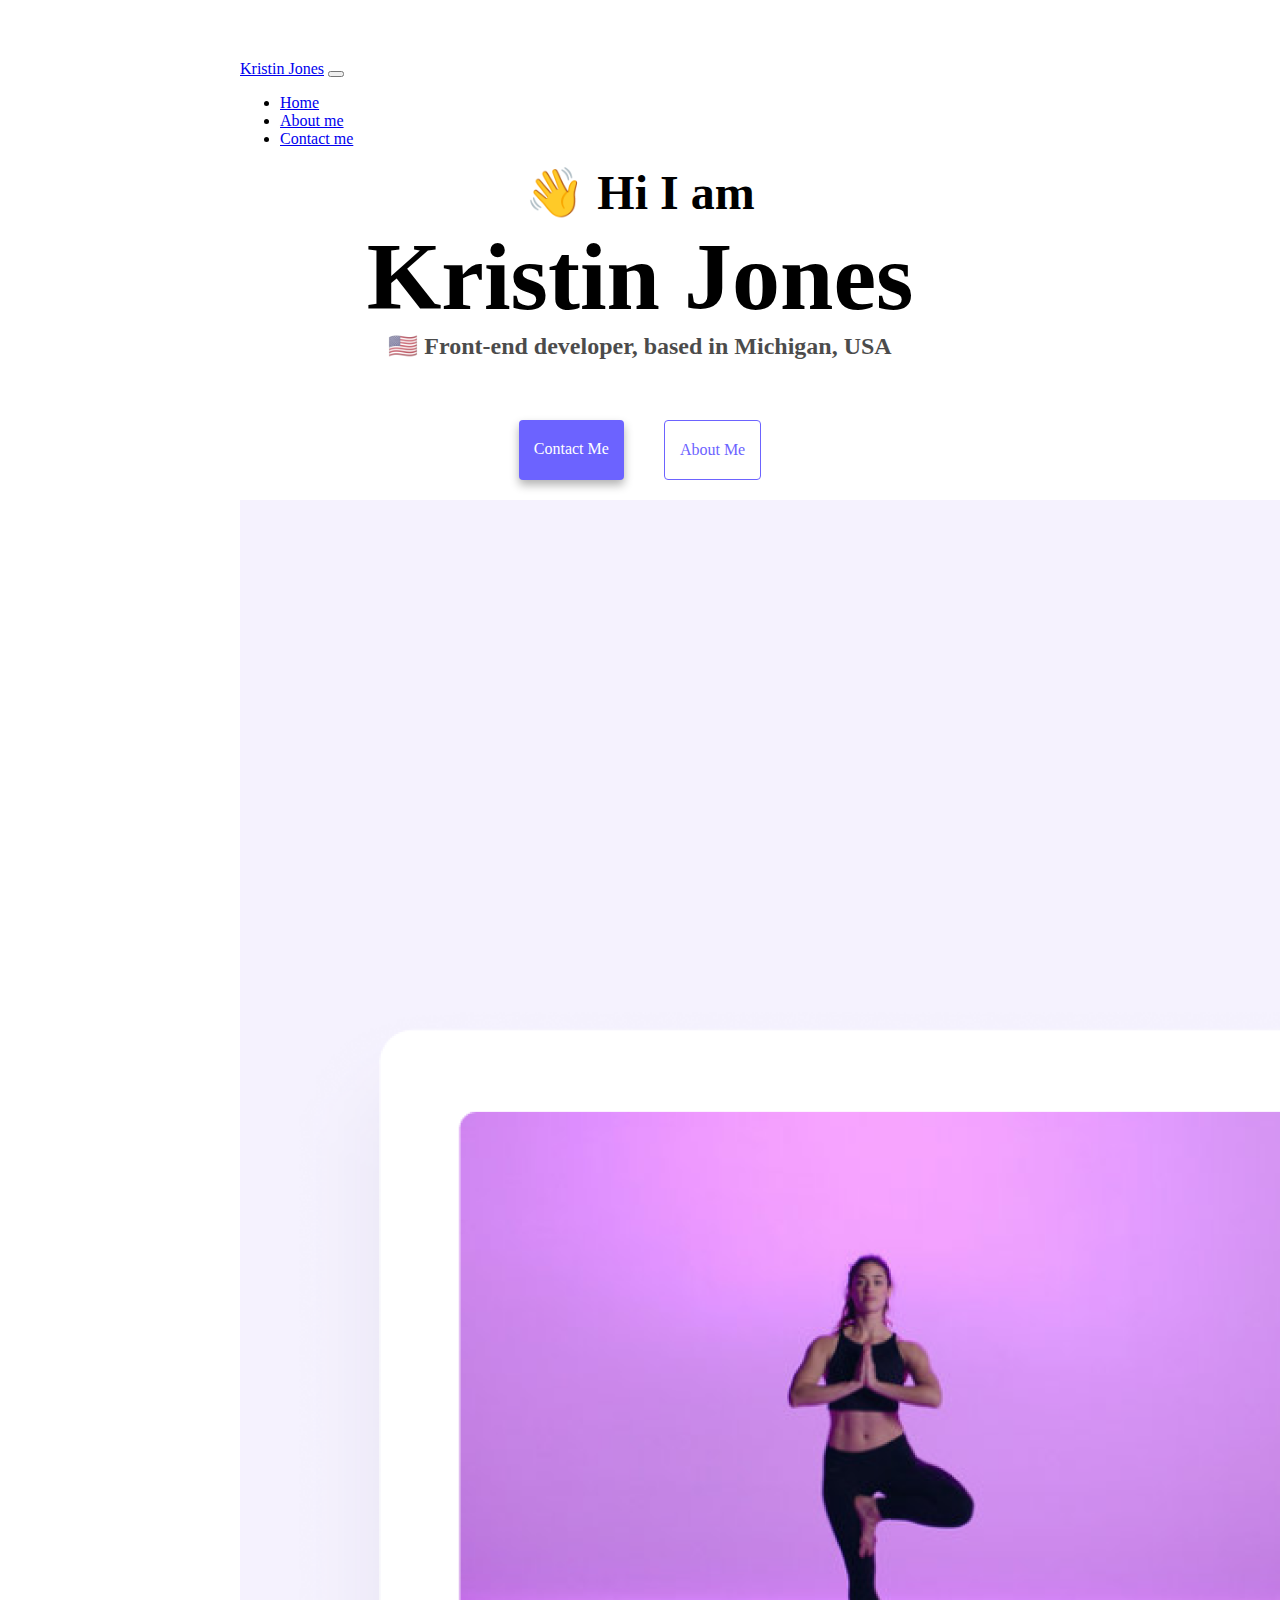
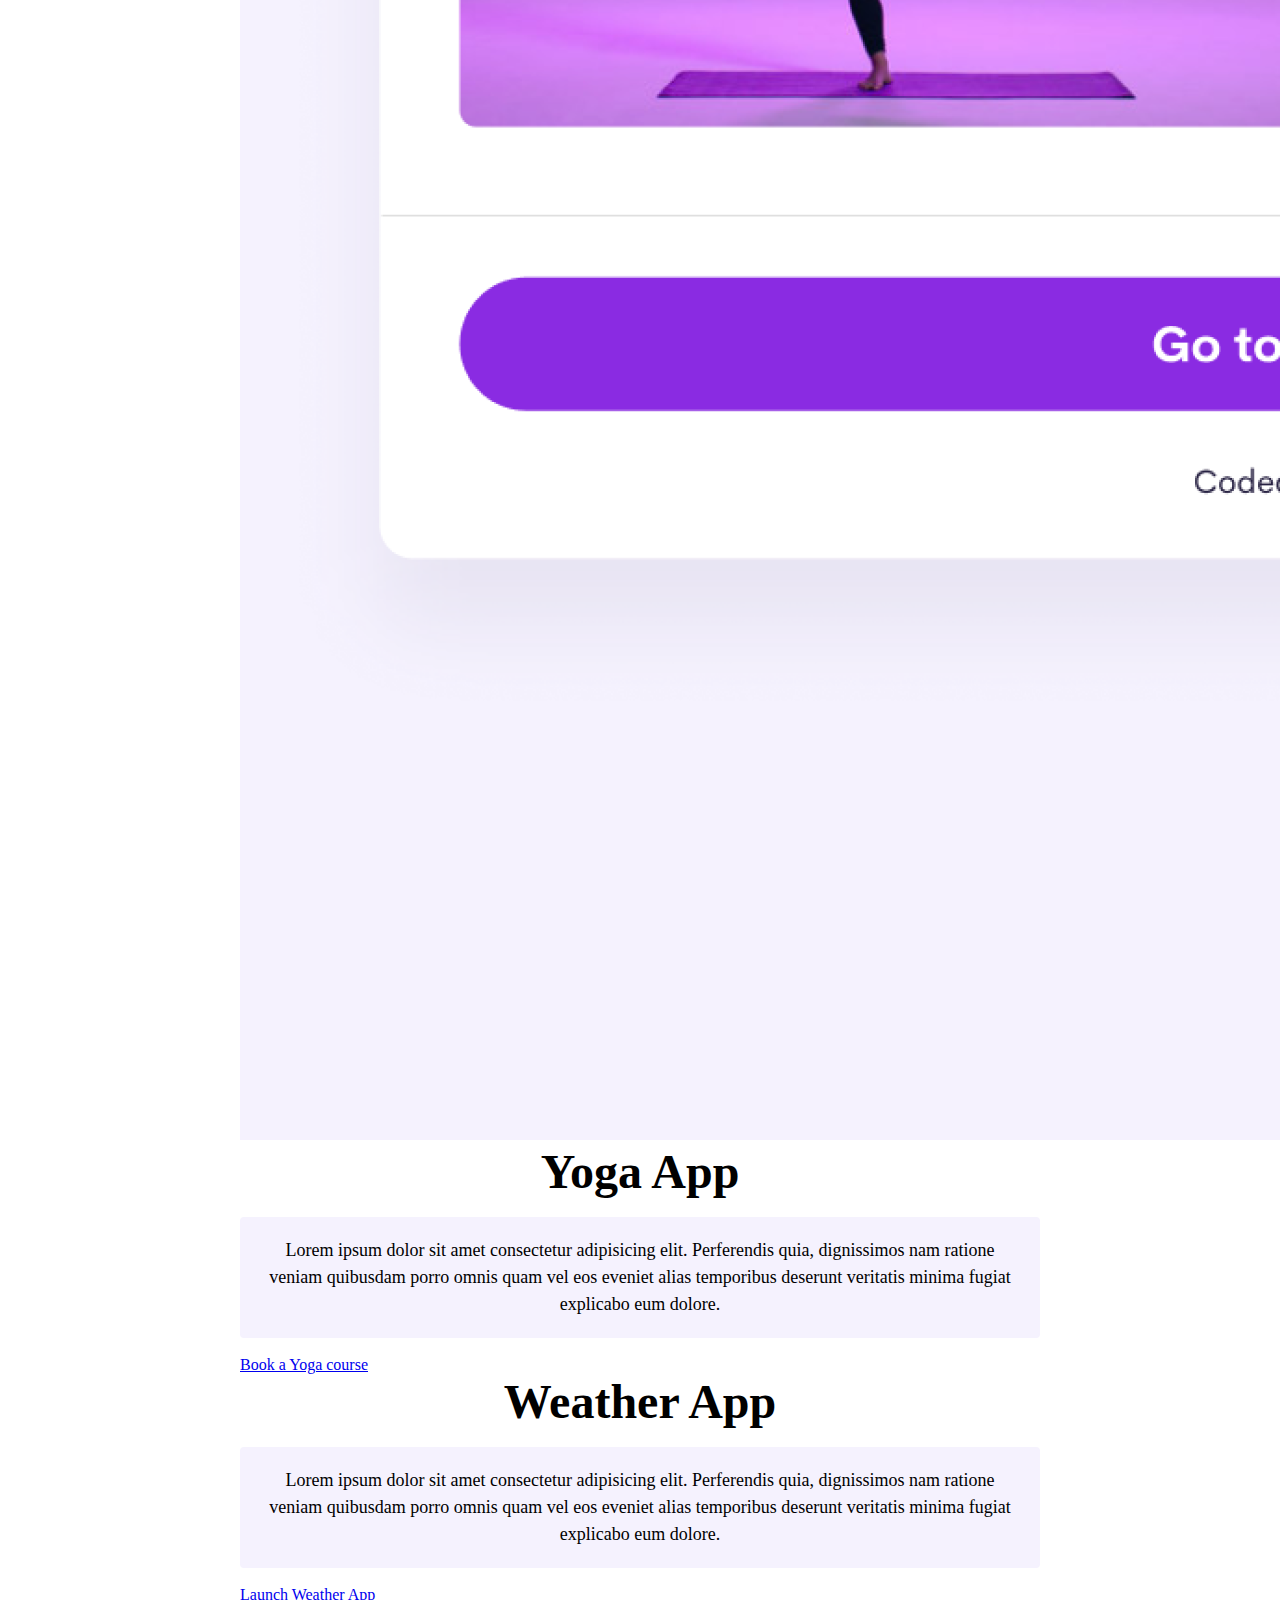
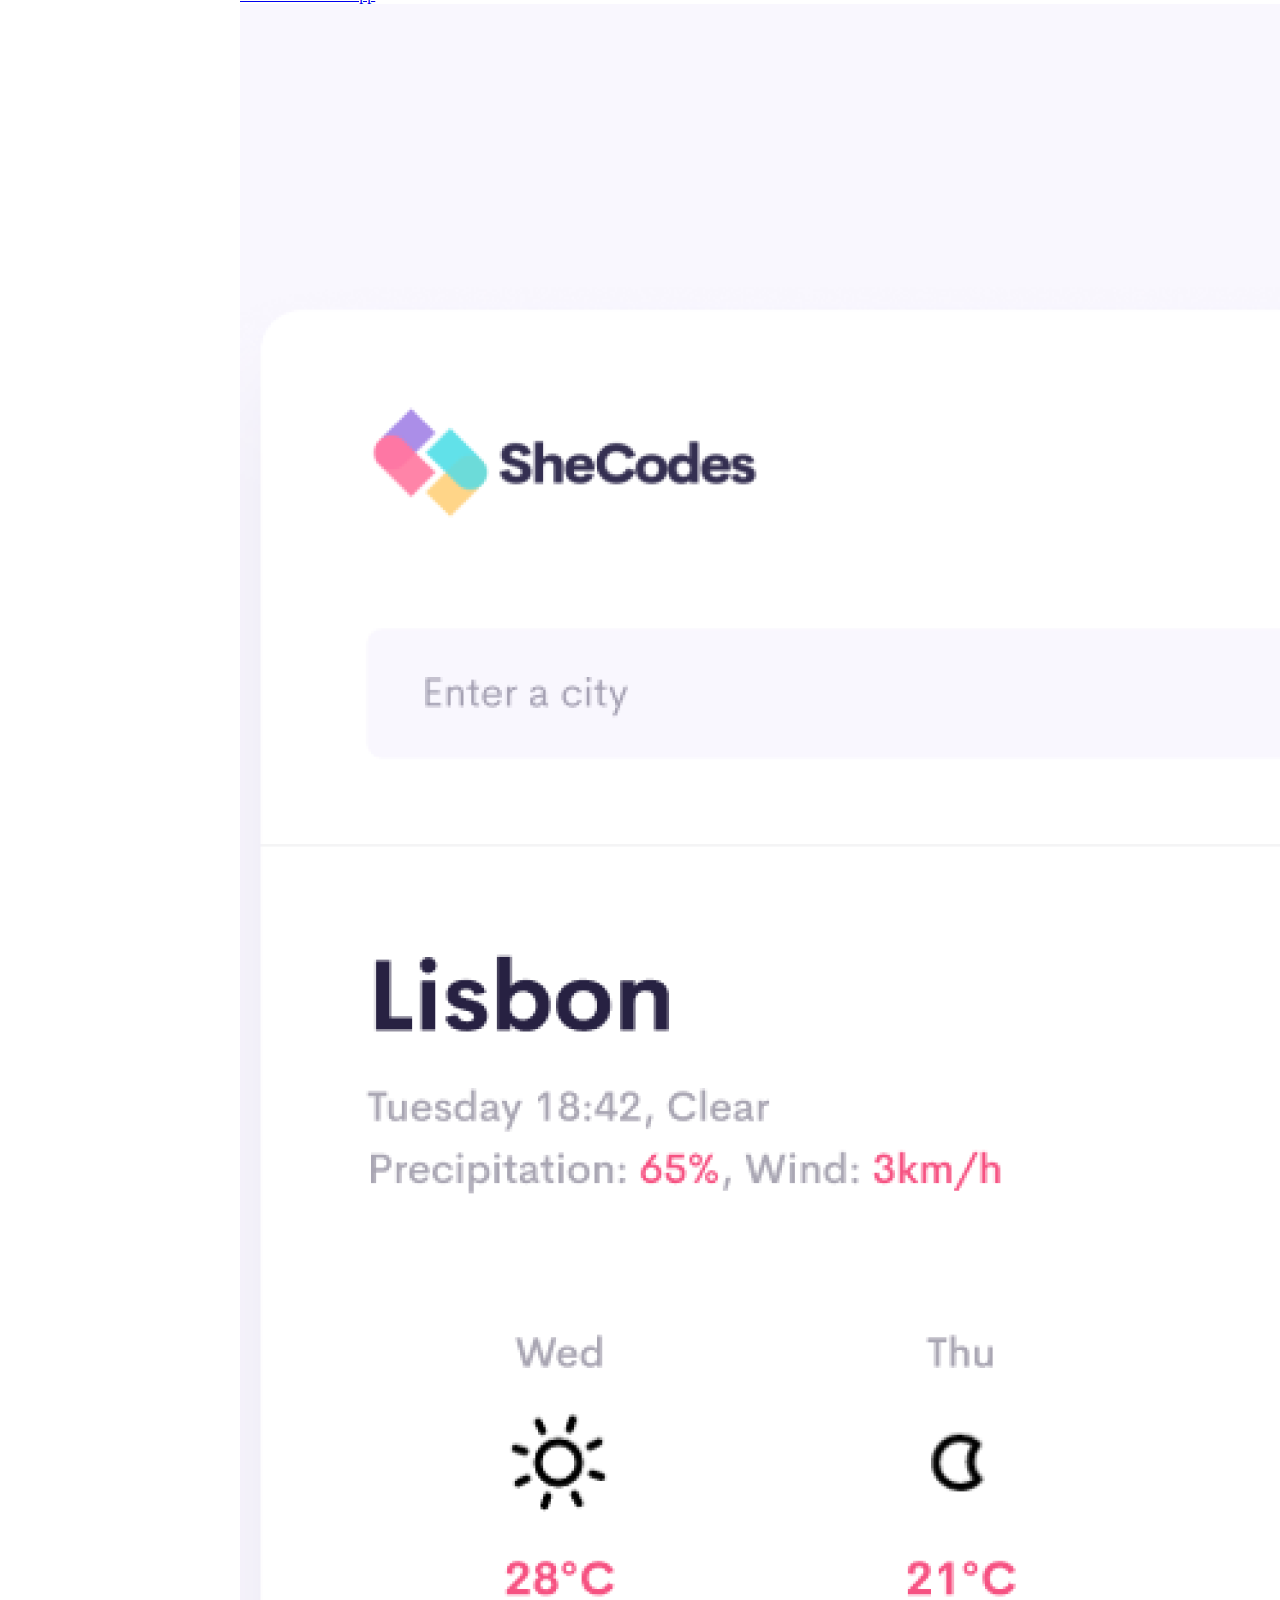
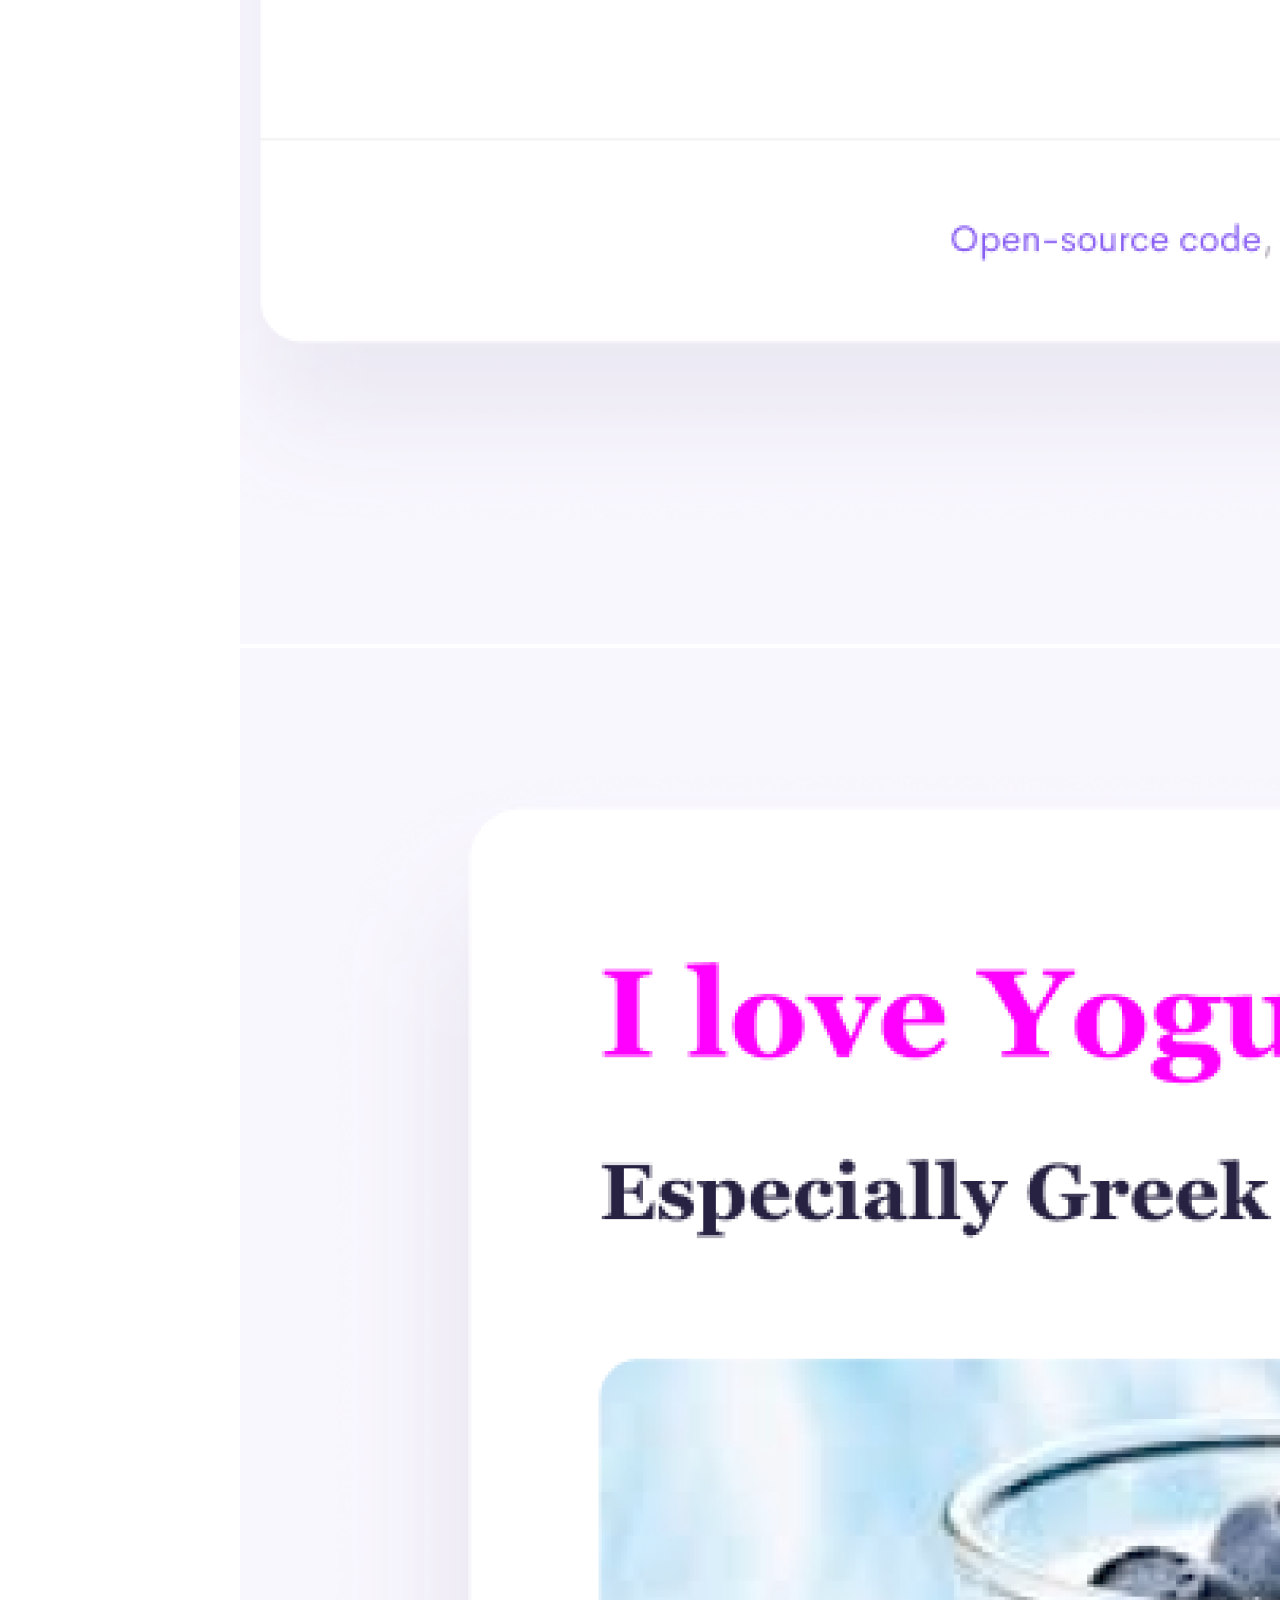
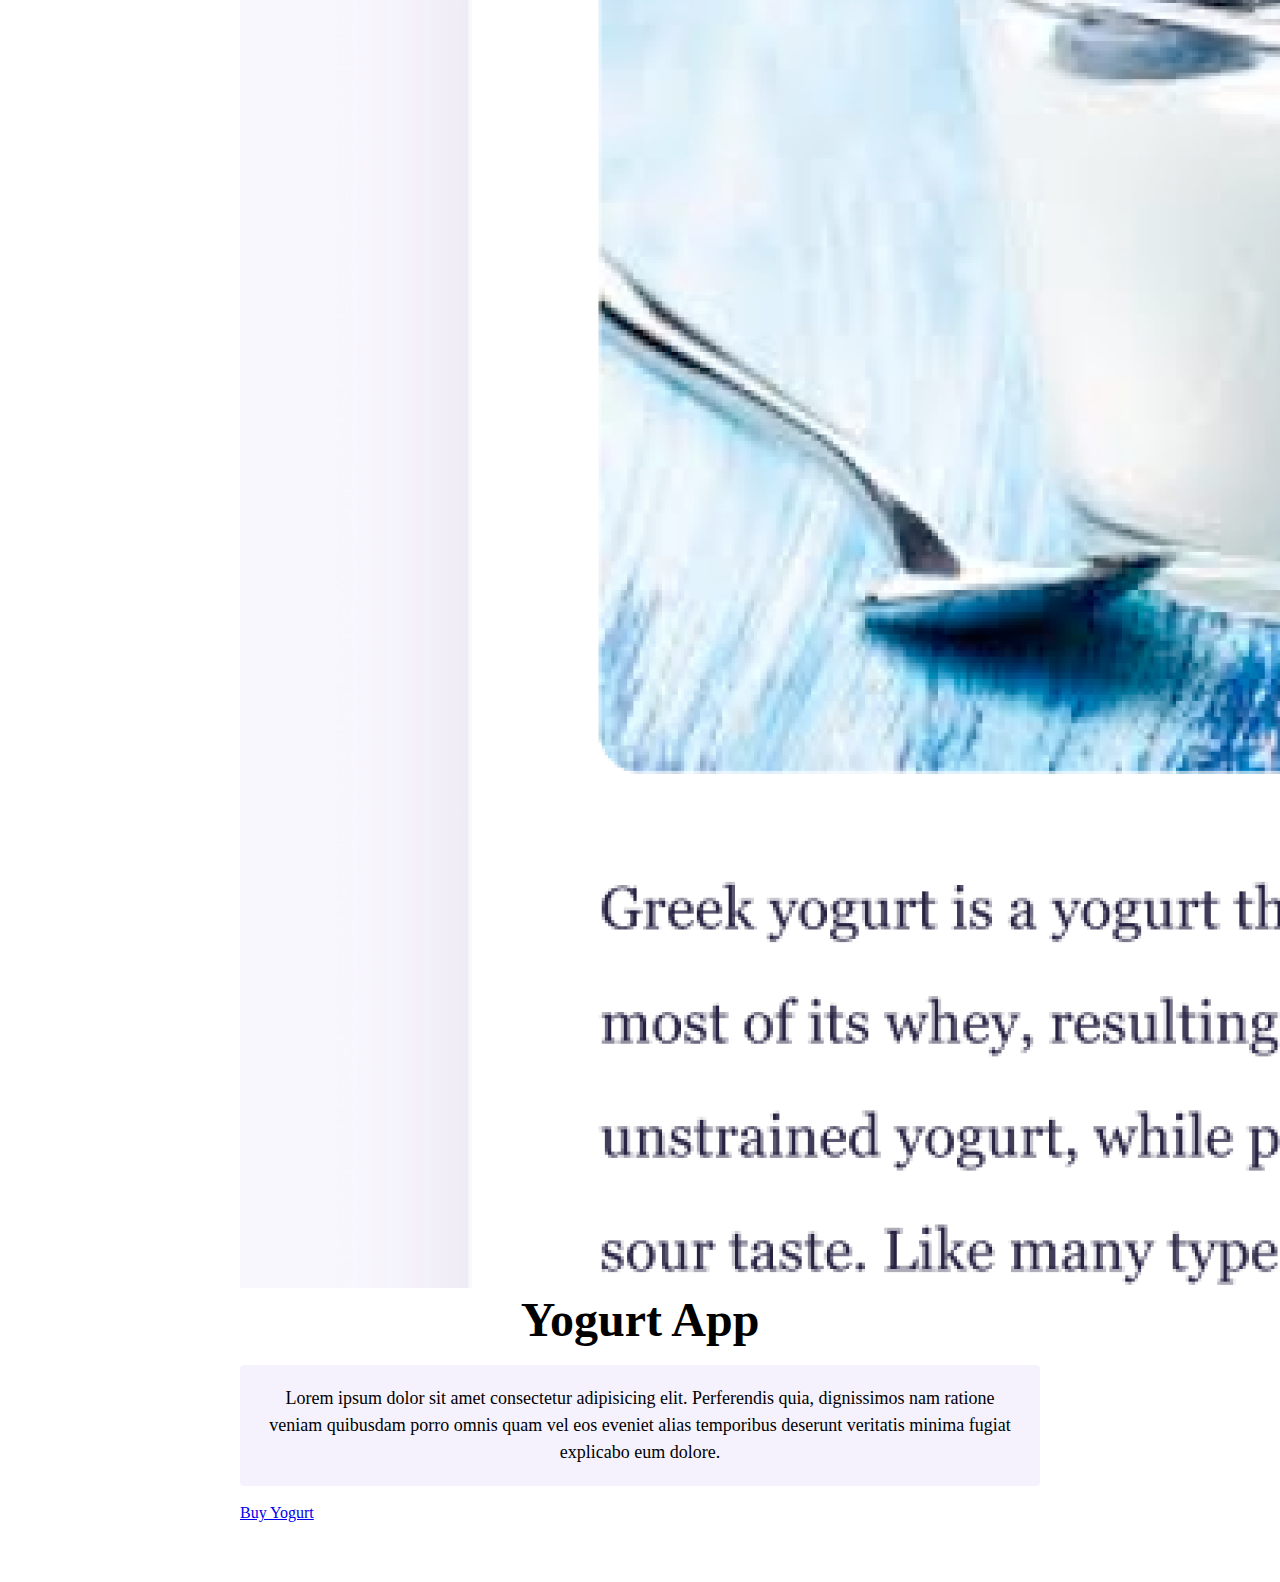
==== index.html @ d9f09e55 "Transferred from CodeSandbox" ====
<!DOCTYPE html>
<html lang="en">
  <head>
    <meta charset="UTF-8" />
    <meta http-equiv="X-UA-Compatible" content="IE=edge" />
    <meta name="viewport" content="width=device-width, initial-scale=1.0" />
    <title>Kristin Jones</title>
    <link rel="stylesheet" href="style.css" />
    <link
      href="https://cdn.jsdelivr.net/npm/bootstrap@5.3.2/dist/css/bootstrap.min.css"
      rel="stylesheet"
      integrity="sha384-T3c6CoIi6uLrA9TneNEoa7RxnatzjcDSCmG1MXxSR1GAsXEV/Dwwykc2MPK8M2HN"
      crossorigin="anonymous"
    />
    <script
      src="https://cdn.jsdelivr.net/npm/bootstrap@5.3.2/dist/js/bootstrap.bundle.min.js"
      integrity="sha384-C6RzsynM9kWDrMNeT87bh95OGNyZPhcTNXj1NW7RuBCsyN/o0jlpcV8Qyq46cDfL"
      crossorigin="anonymous"
    ></script>
  </head>
  <body>
    <nav class="navbar navbar-expand-lg bg-body-tertiary sticky-top">
      <div class="container-fluid">
        <a class="navbar-brand" href="#">Kristin Jones</a>
        <button
          class="navbar-toggler"
          type="button"
          data-bs-toggle="collapse"
          data-bs-target="#navbarSupportedContent"
          aria-controls="navbarSupportedContent"
          aria-expanded="false"
          aria-label="Toggle navigation"
        >
          <span class="navbar-toggler-icon"></span>
        </button>
        <div class="collapse navbar-collapse" id="navbarSupportedContent">
          <ul class="navbar-nav me-auto mb-2 mb-lg-0">
            <li class="nav-item">
              <a class="nav-link active" aria-current="page" href="index.html"
                >Home</a
              >
            </li>
            <li class="nav-item">
              <a class="nav-link" href="about.html">About me</a>
            </li>
            <li class="nav-item">
              <a class="nav-link" href="mailto:kristiinlee@gmail.com"
                >Contact me</a
              >
            </li>
          </ul>
        </div>
      </div>
    </nav>
    <h2>👋 Hi I am</h2>
    <h1>Kristin Jones</h1>
    <h3>🇺🇸 Front-end developer, based in Michigan, USA</h3>
    <div class="navigation-links">
      <a href="about.html#contact" class="contact-link">Contact me</a>
      <a href="about.html" class="about-link">About me</a>
    </div>
    <div class="container text-center">
      <div class="row">
        <div class="col-md-6">
          <img
            src="images/yoga.png"
            class="img-fluid rounded shadow-sm p-2 border"
          />
        </div>
        <div class="col">
          <div class="card border border-0" style="">
            <div class="card-body">
              <h2 class="card-title">Yoga App</h2>
              <p class="card-text">
                Lorem ipsum dolor sit amet consectetur adipisicing elit.
                Perferendis quia, dignissimos nam ratione veniam quibusdam porro
                omnis quam vel eos eveniet alias temporibus deserunt veritatis
                minima fugiat explicabo eum dolore.
              </p>
              <a href="#" class="btn btn-primary">Book a Yoga course</a>
            </div>
          </div>
        </div>
      </div>
    </div>
    <div class="container text-center">
      <div class="row">
        <div class="col">
          <div class="card border border-0" style="">
            <div class="card-body">
              <h2 class="card-title">Weather App</h2>
              <p class="card-text">
                Lorem ipsum dolor sit amet consectetur adipisicing elit.
                Perferendis quia, dignissimos nam ratione veniam quibusdam porro
                omnis quam vel eos eveniet alias temporibus deserunt veritatis
                minima fugiat explicabo eum dolore.
              </p>
              <a href="#" class="btn btn-primary">Launch Weather App</a>
            </div>
          </div>
        </div>

        <div class="col-md-6">
          <img
            src="images/weather.png"
            class="img-fluid rounded shadow-sm p-2 border"
          />
        </div>
      </div>
    </div>
    <div class="container text-center">
      <div class="row">
        <div class="col-md-6">
          <img
            src="images/yogurt.png"
            class="img-fluid rounded shadow-sm p-2 border"
          />
        </div>
        <div class="col">
          <div class="card border border-0" style="">
            <div class="card-body">
              <h2 class="card-title">Yogurt App</h2>
              <p class="card-text">
                Lorem ipsum dolor sit amet consectetur adipisicing elit.
                Perferendis quia, dignissimos nam ratione veniam quibusdam porro
                omnis quam vel eos eveniet alias temporibus deserunt veritatis
                minima fugiat explicabo eum dolore.
              </p>
              <a href="#" class="btn btn-primary">Buy Yogurt</a>
            </div>
          </div>
        </div>
      </div>
    </div>
  </body>
</html>
---- style.css ----
:root {
    --primary-color: #6c63ff;
    --secondary-color: #f5f2fe;
    --box-shadow: 0 5px 10px rgba(0, 0, 0, 0.3);
  }
  
  body {
    margin: 60px auto;
    max-width: 800px;
  }
  
  h1,
  h2,
  h3 {
    text-align: center;
    margin: 0;
  }
  
  h1 {
    font-size: 96px;
  }
  
  h2 {
    font-size: 48px;
  }
  
  h3 {
    font-size: 24px;
    opacity: 0.7;
  }
  
  p {
    background: var(--secondary-color);
    padding: 20px;
    border-radius: 4px;
    font-size: 18px;
    line-height: 1.5;
    text-align: center;
  }
  
  .navigation-links {
    display: flex;
    margin-top: 40px;
    justify-content: center;
  }
  
  .navigation-links a {
    margin: 20px;
    border-radius: 4px;
    padding: 20px 15px;
    text-decoration: none;
    text-transform: capitalize;
  }
  
  .contact-link {
    background: var(--primary-color);
    box-shadow: var(--box-shadow);
    color: white;
  }
  
  .about-link {
    color: var(--primary-color);
    border: 1px solid var(--primary-color);
  }
  
  .homepage-link {
    color: var(--primary-color);
    text-align: center;
    display: block;
  }
  
  .about-paragraphs {
    display: flex;
    margin: 30px 0;
  }
  
  .about-paragraphs p {
    margin: 10px;
  }
  
  .email-link {
    display: flex;
    justify-content: center;
    color: var(--primary-color);
    font-size: 28px;
    text-decoration: none;
  }
  
  .email-link:hover {
    text-decoration: underline;
  }
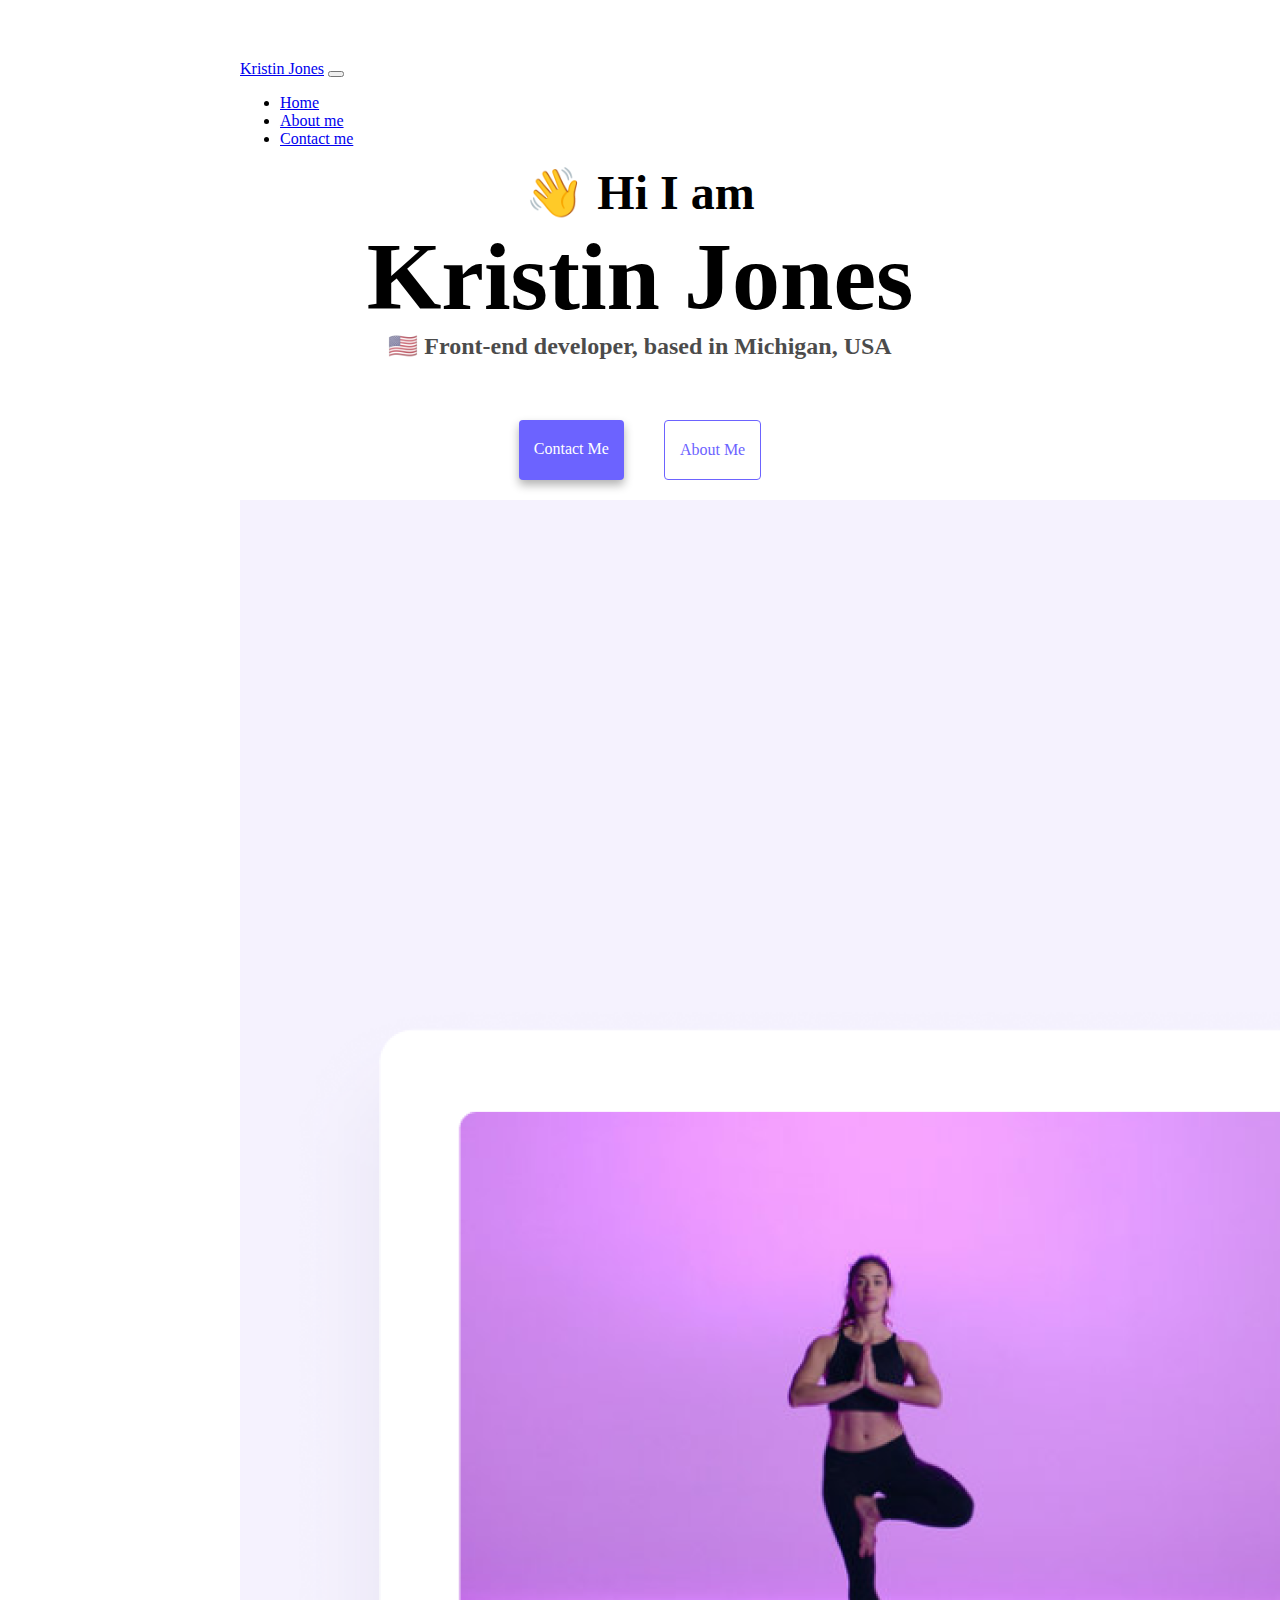
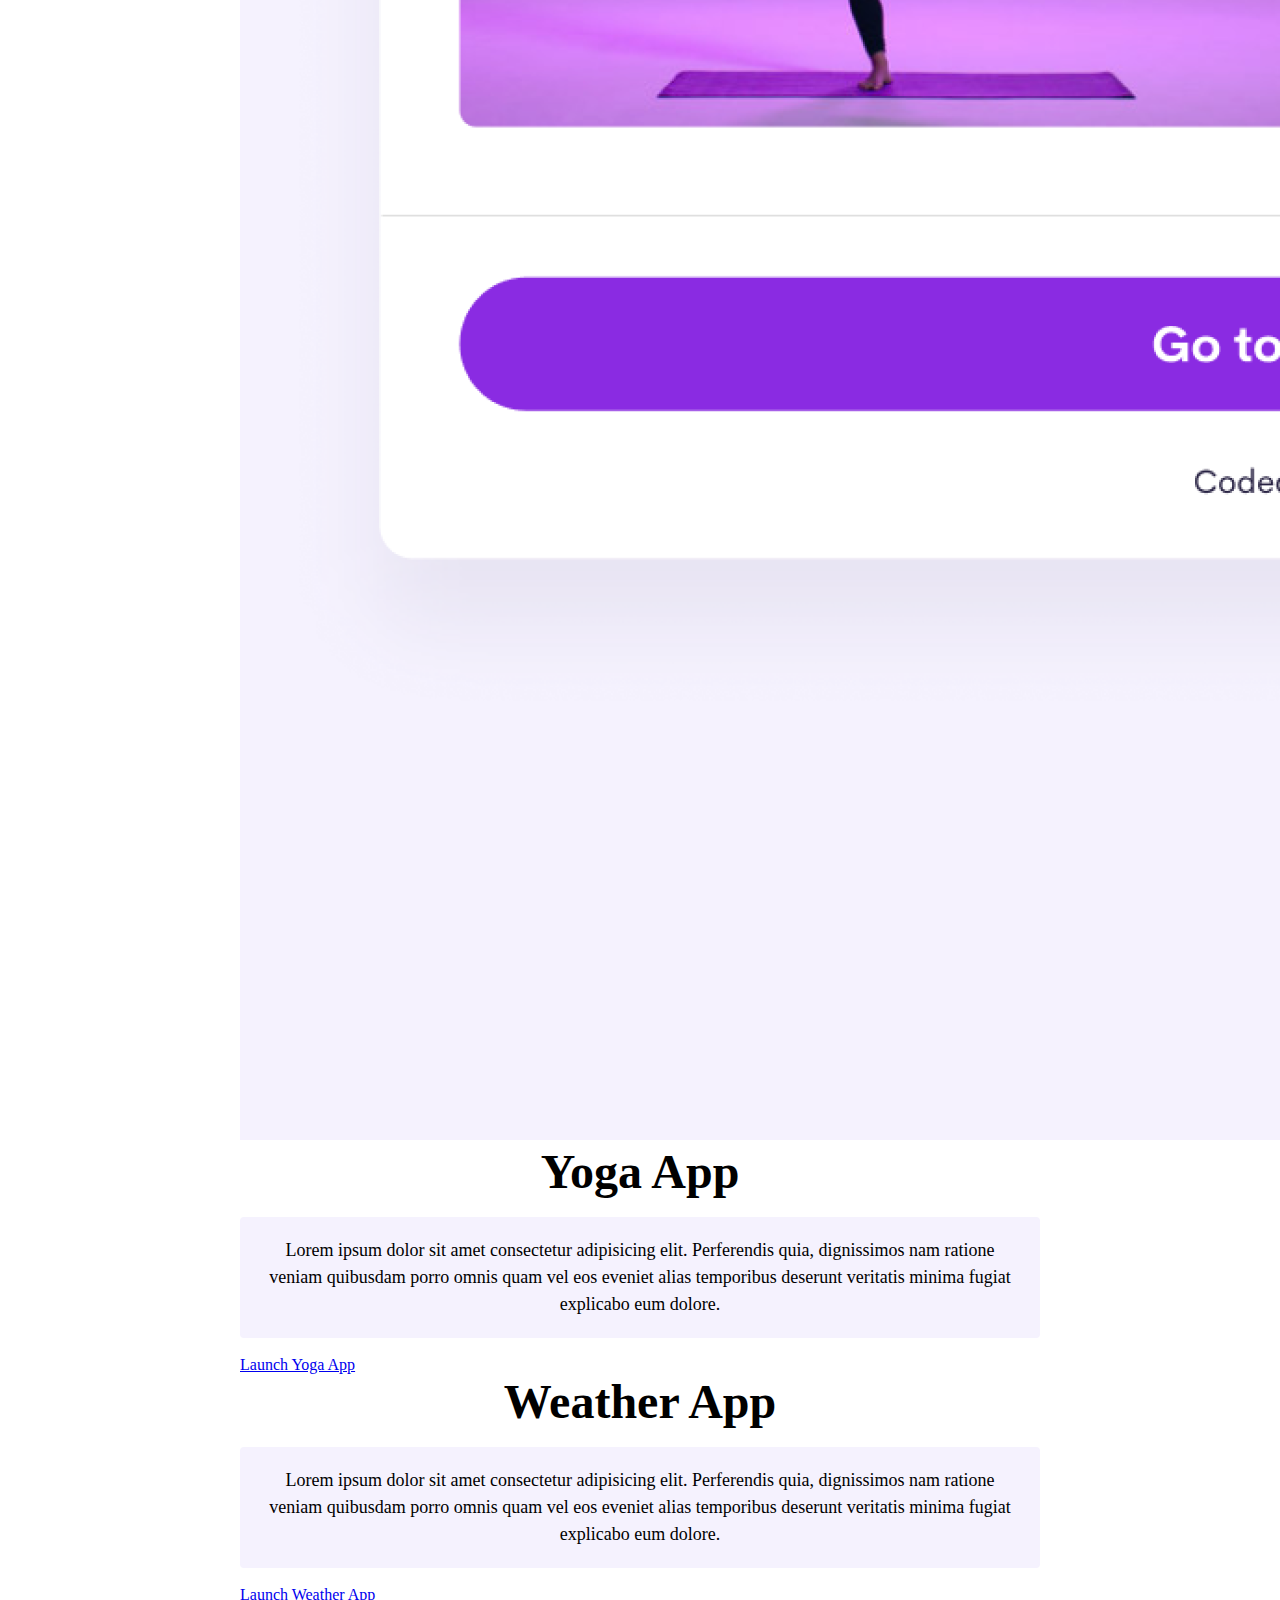
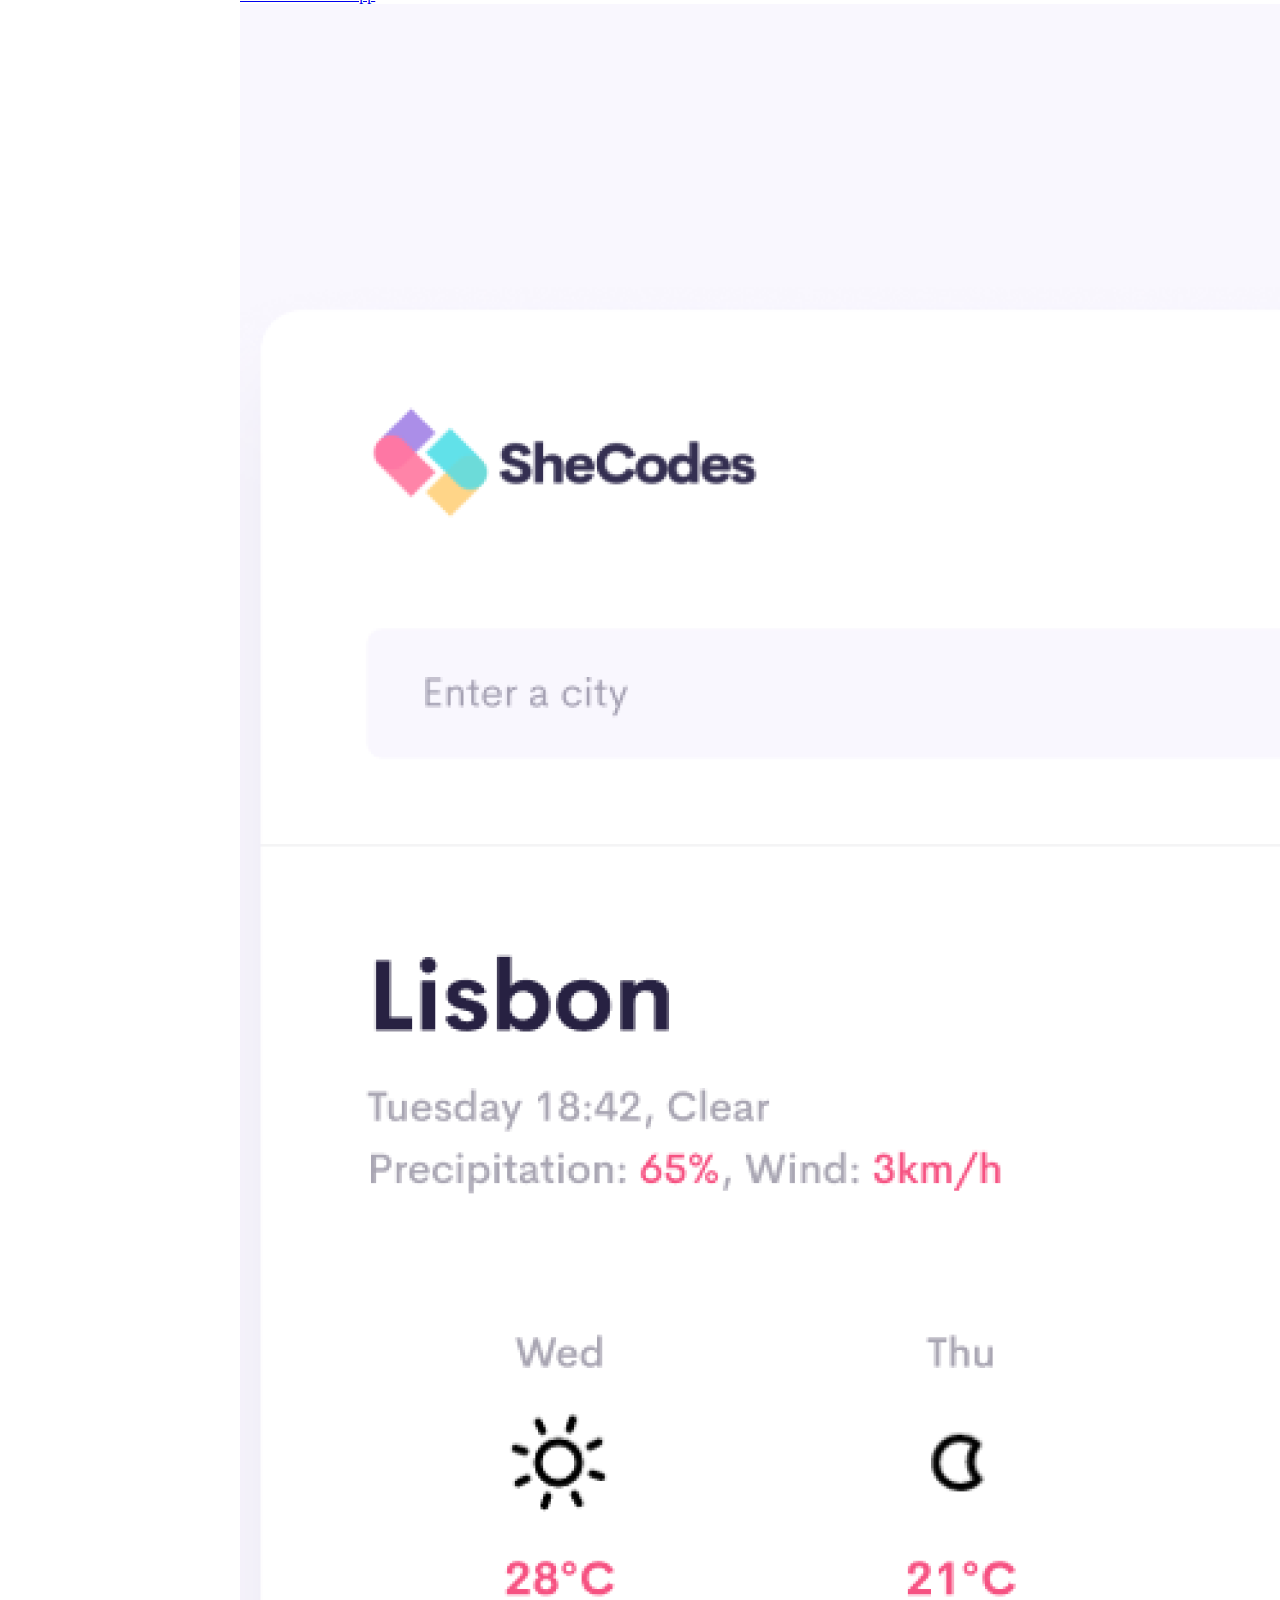
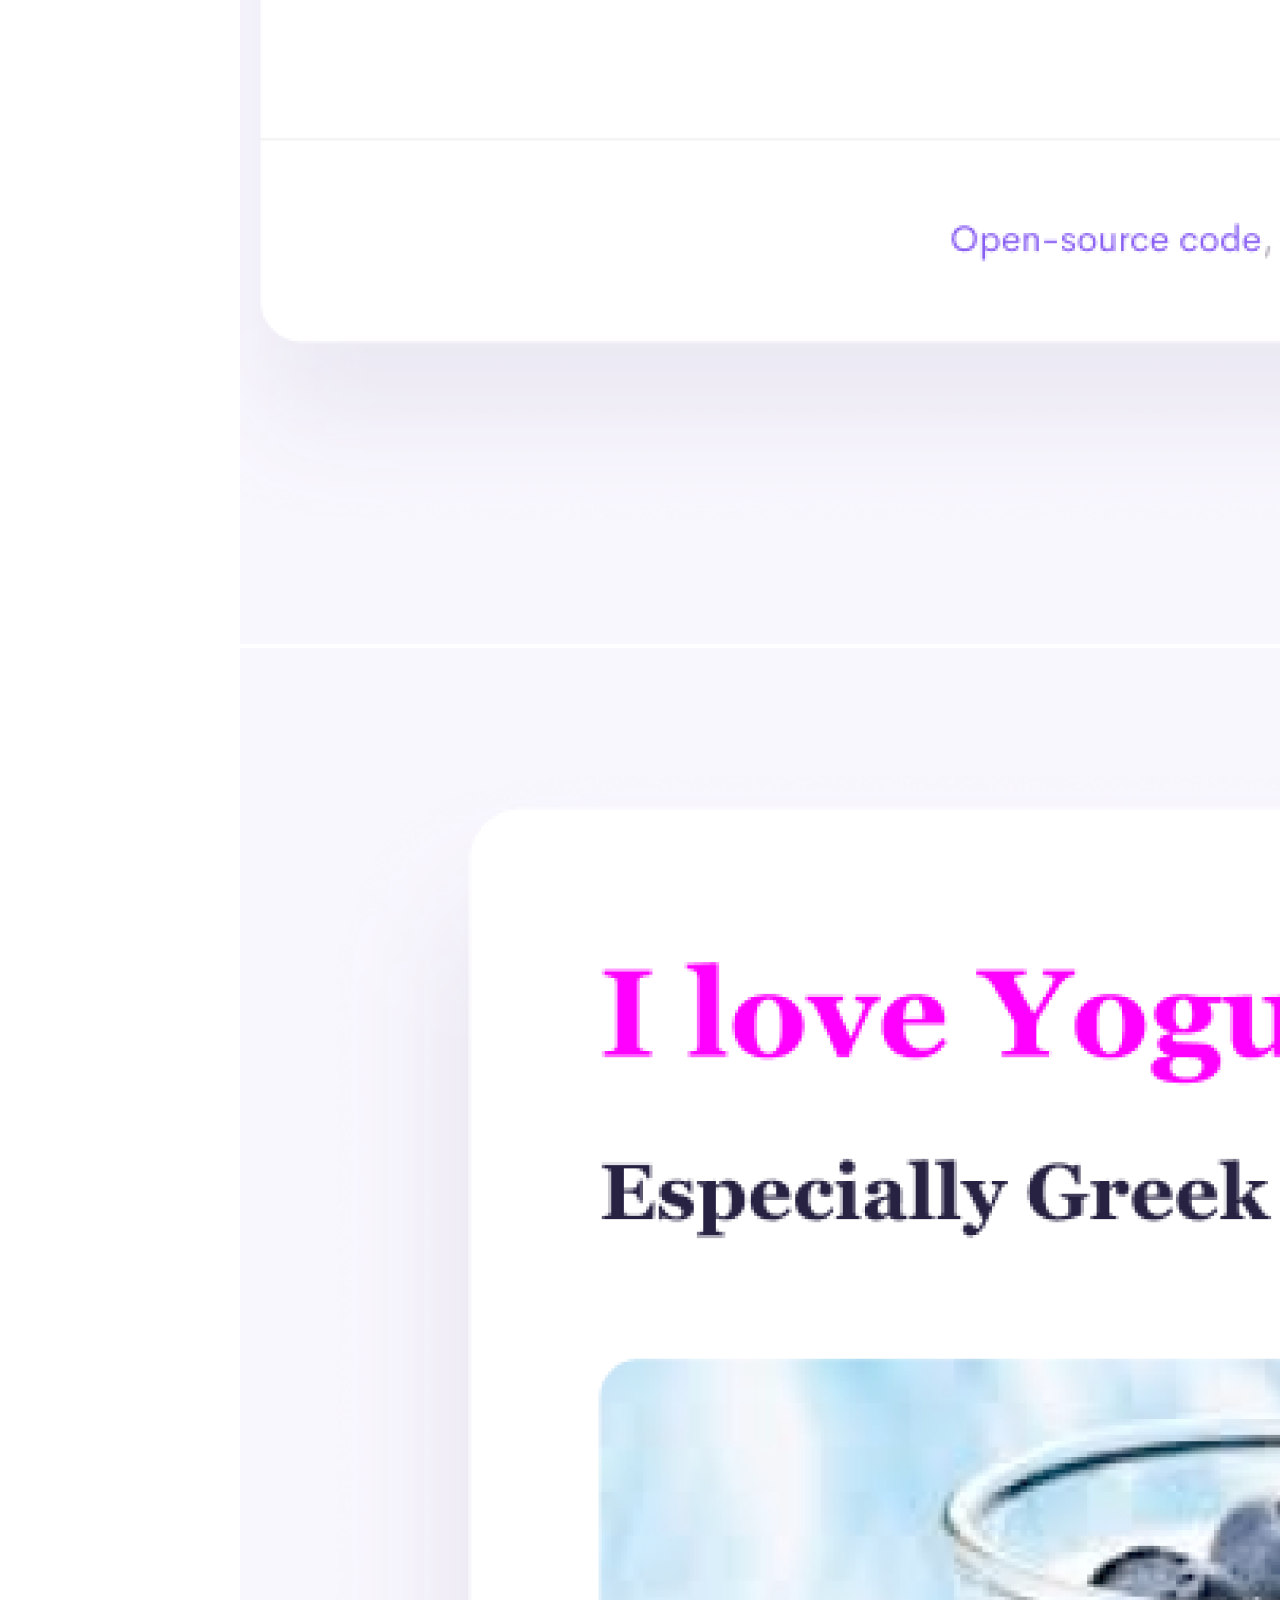
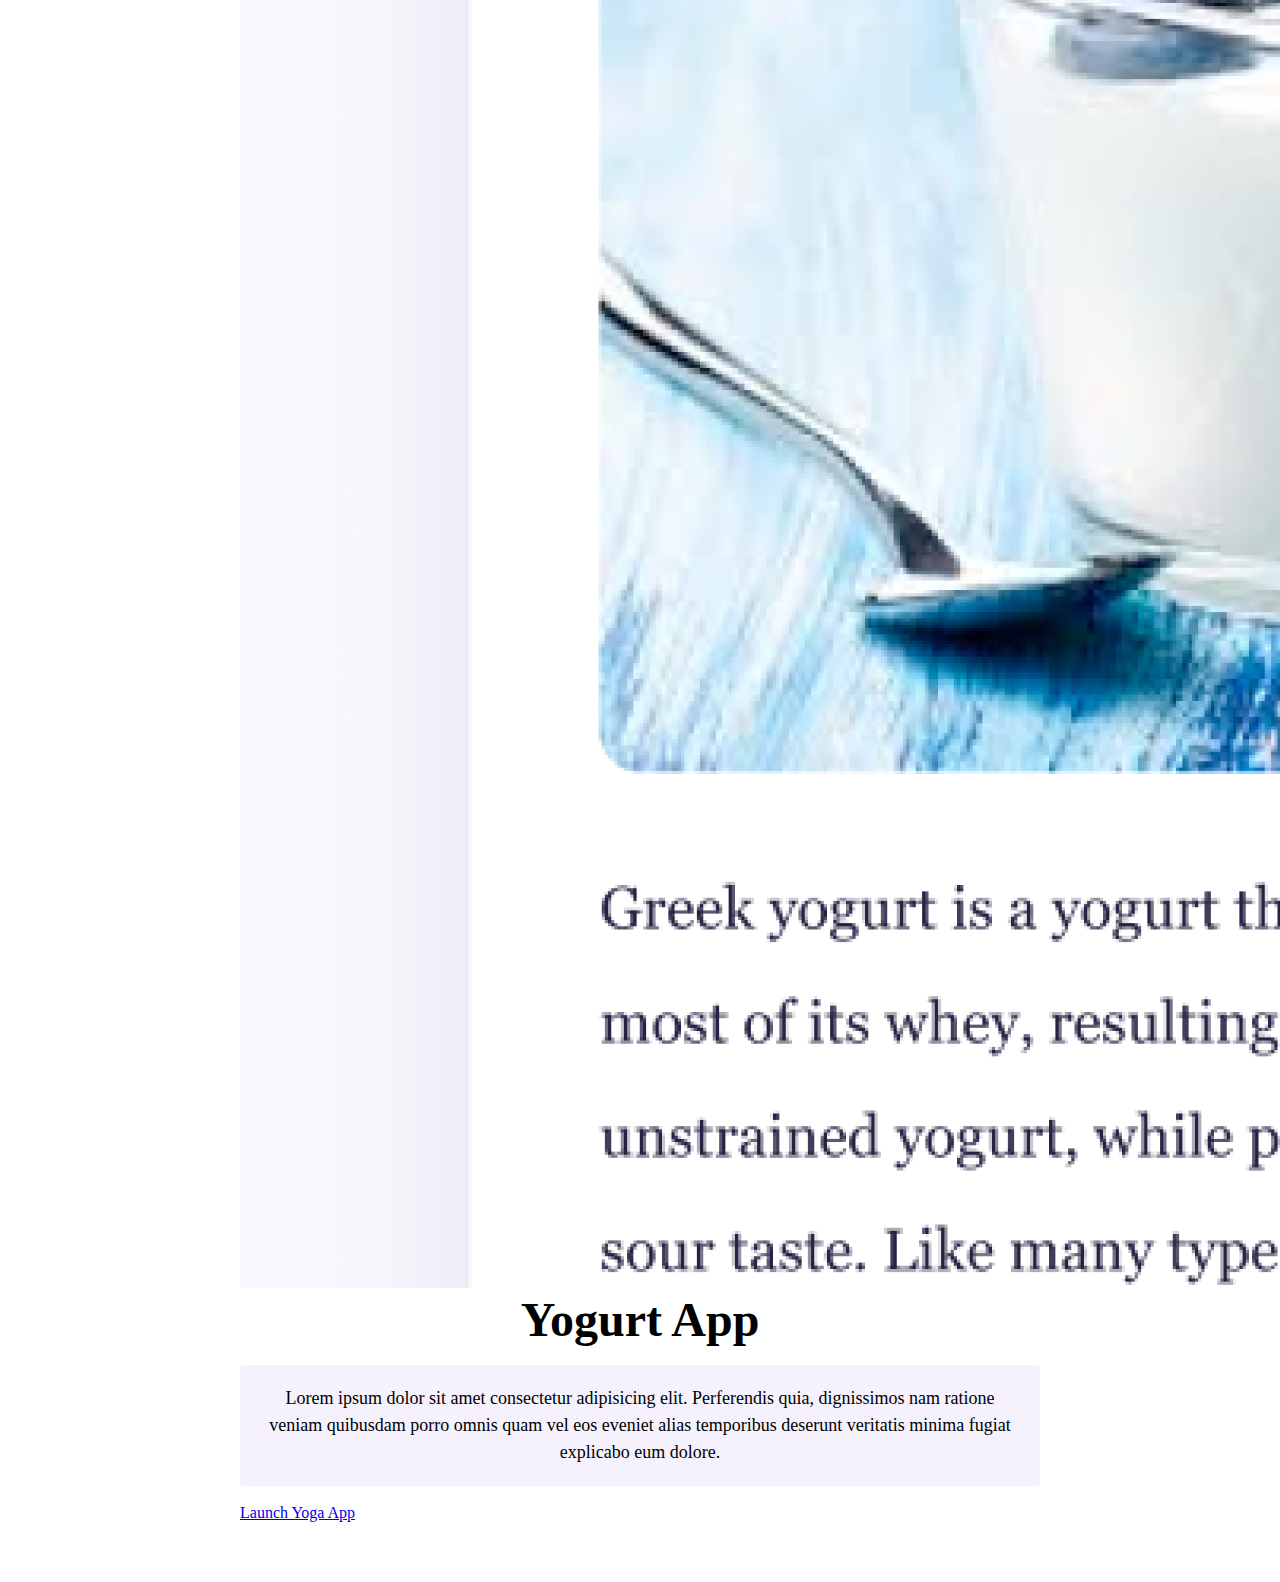
==== commit 27ce0264: "Added SEO:" ====
--- a/index.html
+++ b/index.html
@@ -4,7 +4,7 @@
     <meta charset="UTF-8" />
     <meta http-equiv="X-UA-Compatible" content="IE=edge" />
     <meta name="viewport" content="width=device-width, initial-scale=1.0" />
-    <title>Kristin Jones</title>
+    <title>Front End Developer - Kristin Jones</title>
     <link rel="stylesheet" href="style.css" />
     <link
       href="https://cdn.jsdelivr.net/npm/bootstrap@5.3.2/dist/css/bootstrap.min.css"
@@ -36,15 +36,15 @@
         <div class="collapse navbar-collapse" id="navbarSupportedContent">
           <ul class="navbar-nav me-auto mb-2 mb-lg-0">
             <li class="nav-item">
-              <a class="nav-link active" aria-current="page" href="index.html"
+              <a class="nav-link active" aria-current="page" href="index.html" title="Home"
                 >Home</a
               >
             </li>
             <li class="nav-item">
-              <a class="nav-link" href="about.html">About me</a>
+              <a class="nav-link" href="about.html" title="About Kristin">About me</a>
             </li>
             <li class="nav-item">
-              <a class="nav-link" href="mailto:kristiinlee@gmail.com"
+              <a class="nav-link" href="mailto:kristiinlee@gmail.com" title="Contact Kristin"
                 >Contact me</a
               >
             </li>
@@ -56,8 +56,8 @@
     <h1>Kristin Jones</h1>
     <h3>🇺🇸 Front-end developer, based in Michigan, USA</h3>
     <div class="navigation-links">
-      <a href="about.html#contact" class="contact-link">Contact me</a>
-      <a href="about.html" class="about-link">About me</a>
+      <a href="about.html#contact" class="contact-link" title="Contact Kristin">Contact me</a>
+      <a href="about.html" class="about-link" title="About Kristin">About me</a>
     </div>
     <div class="container text-center">
       <div class="row">
@@ -77,7 +77,7 @@
                 omnis quam vel eos eveniet alias temporibus deserunt veritatis
                 minima fugiat explicabo eum dolore.
               </p>
-              <a href="#" class="btn btn-primary">Book a Yoga course</a>
+              <a href="#" class="btn btn-primary" title="Yoga App">Launch Yoga App</a>
             </div>
           </div>
         </div>
@@ -95,7 +95,7 @@
                 omnis quam vel eos eveniet alias temporibus deserunt veritatis
                 minima fugiat explicabo eum dolore.
               </p>
-              <a href="#" class="btn btn-primary">Launch Weather App</a>
+              <a href="#" class="btn btn-primary" title="Weather App">Launch Weather App</a>
             </div>
           </div>
         </div>
@@ -126,7 +126,7 @@
                 omnis quam vel eos eveniet alias temporibus deserunt veritatis
                 minima fugiat explicabo eum dolore.
               </p>
-              <a href="#" class="btn btn-primary">Buy Yogurt</a>
+              <a href="#" class="btn btn-primary" title="Yogurt App">Launch Yoga App</a>
             </div>
           </div>
         </div>
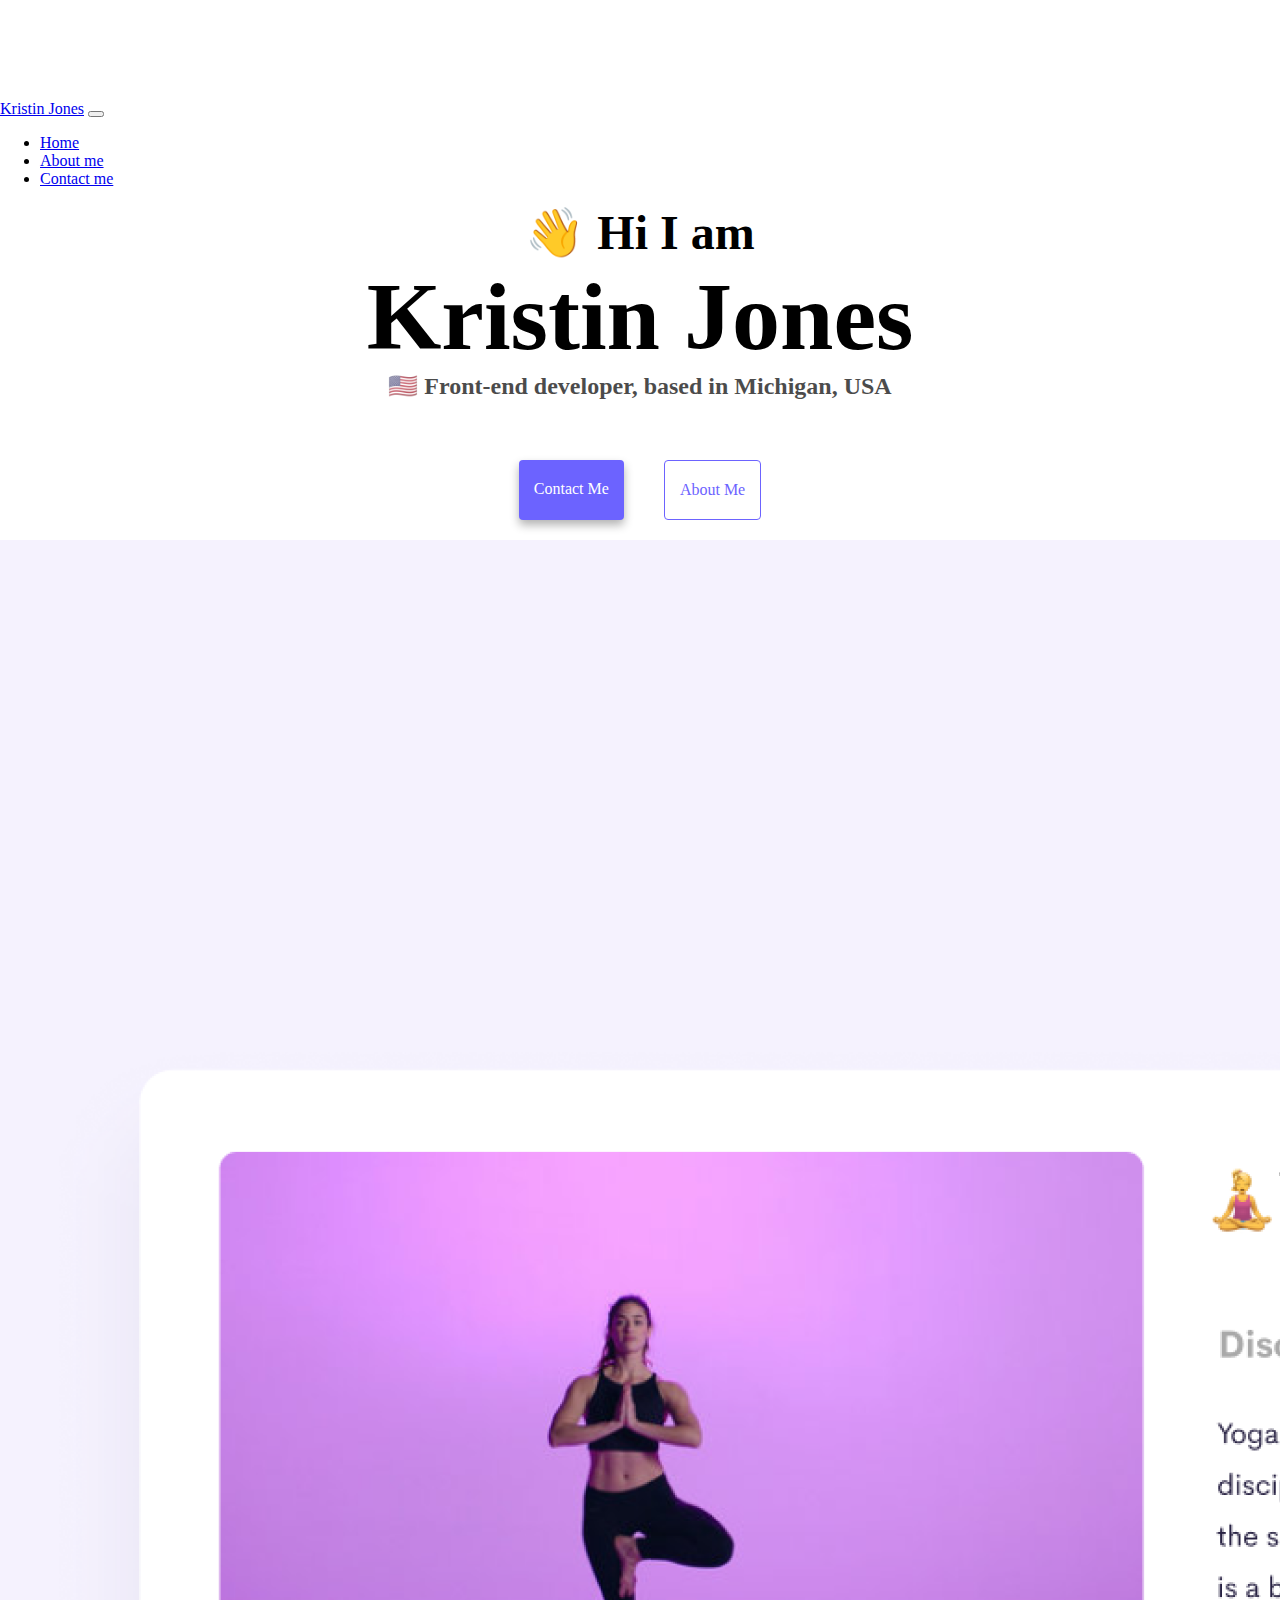
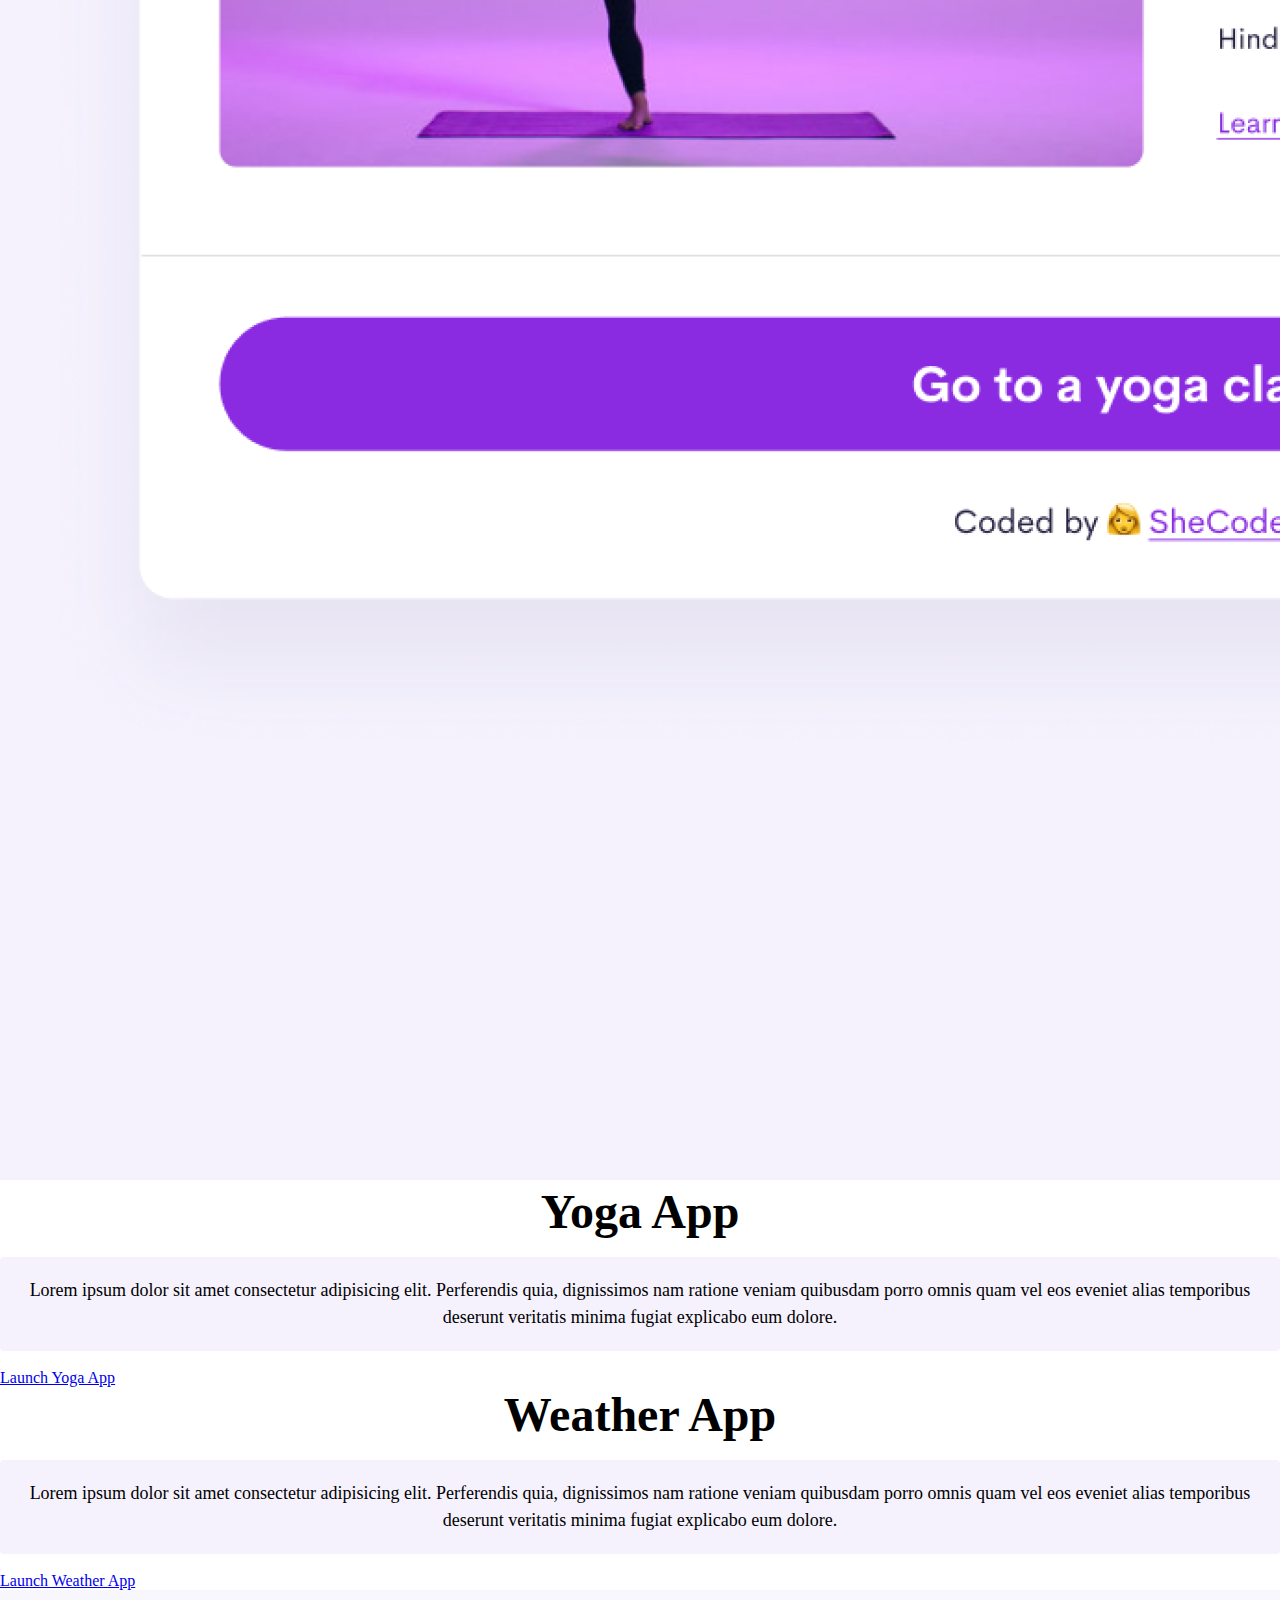
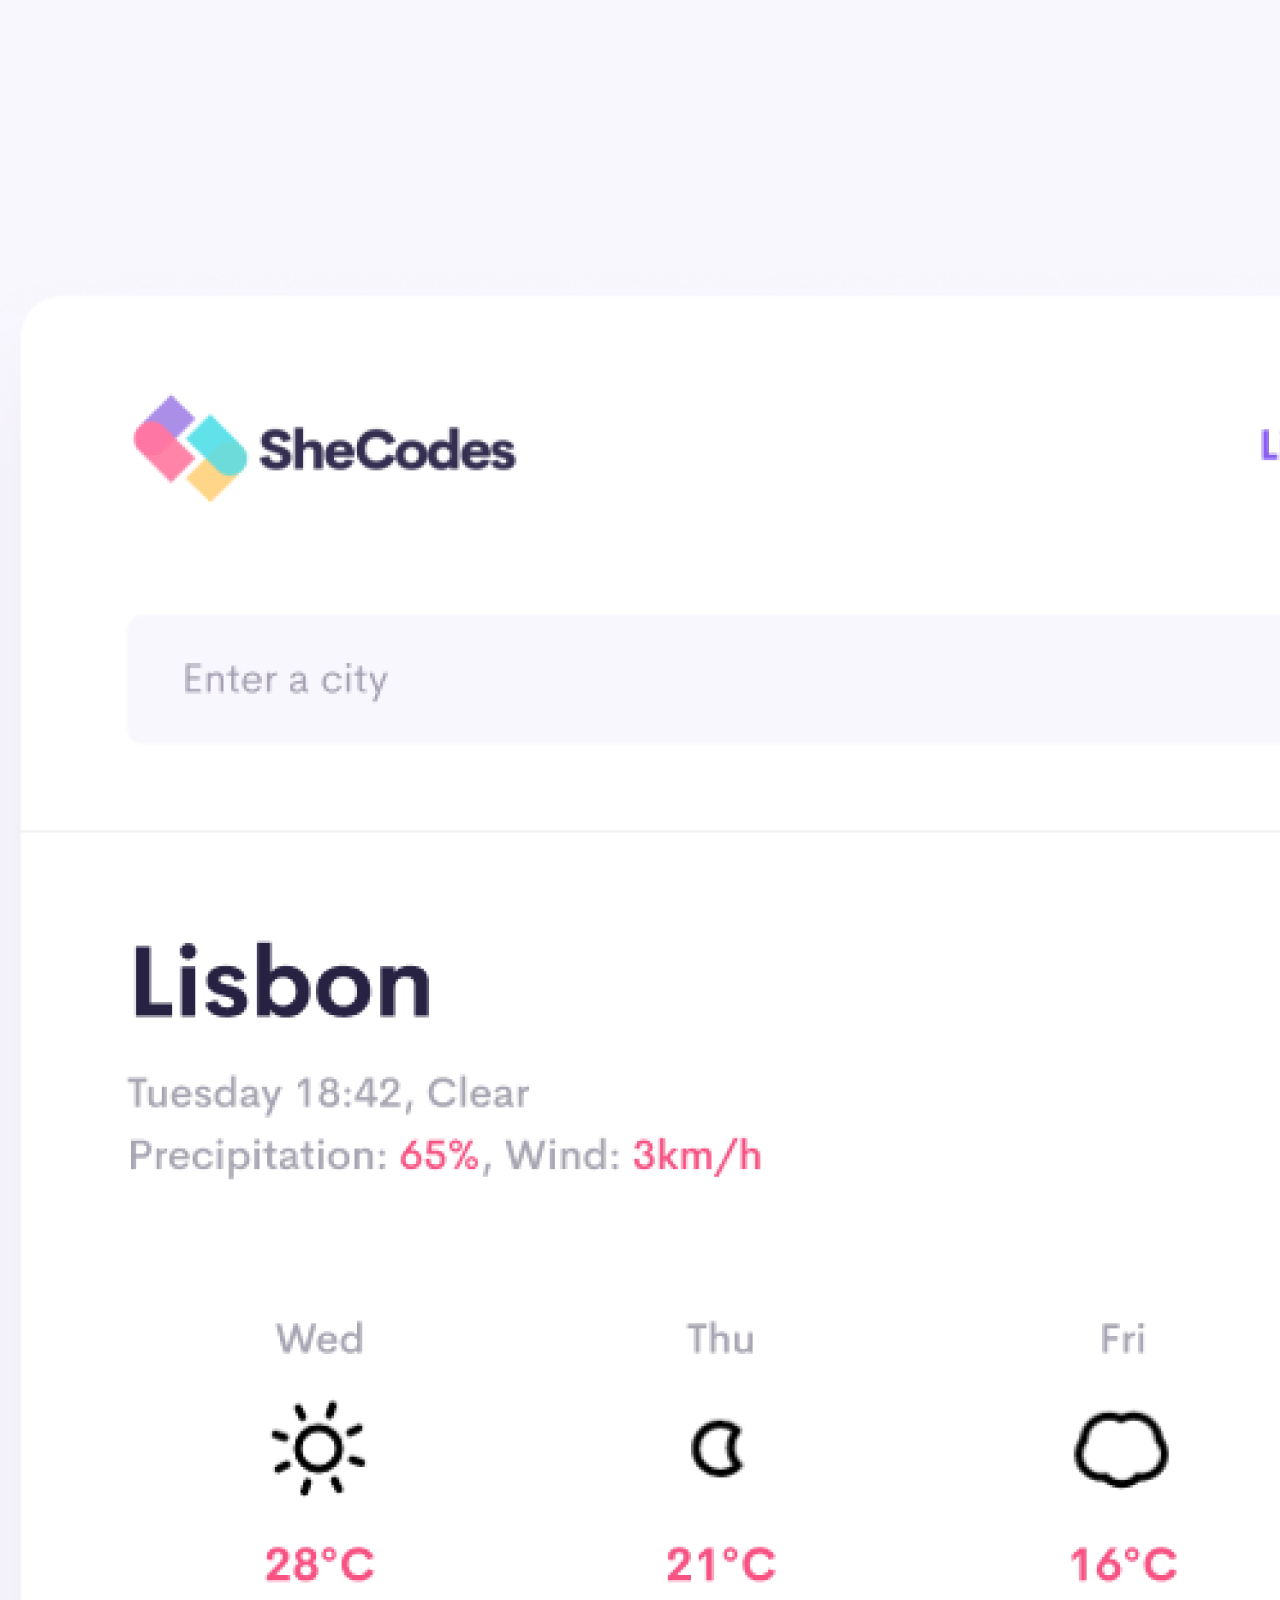
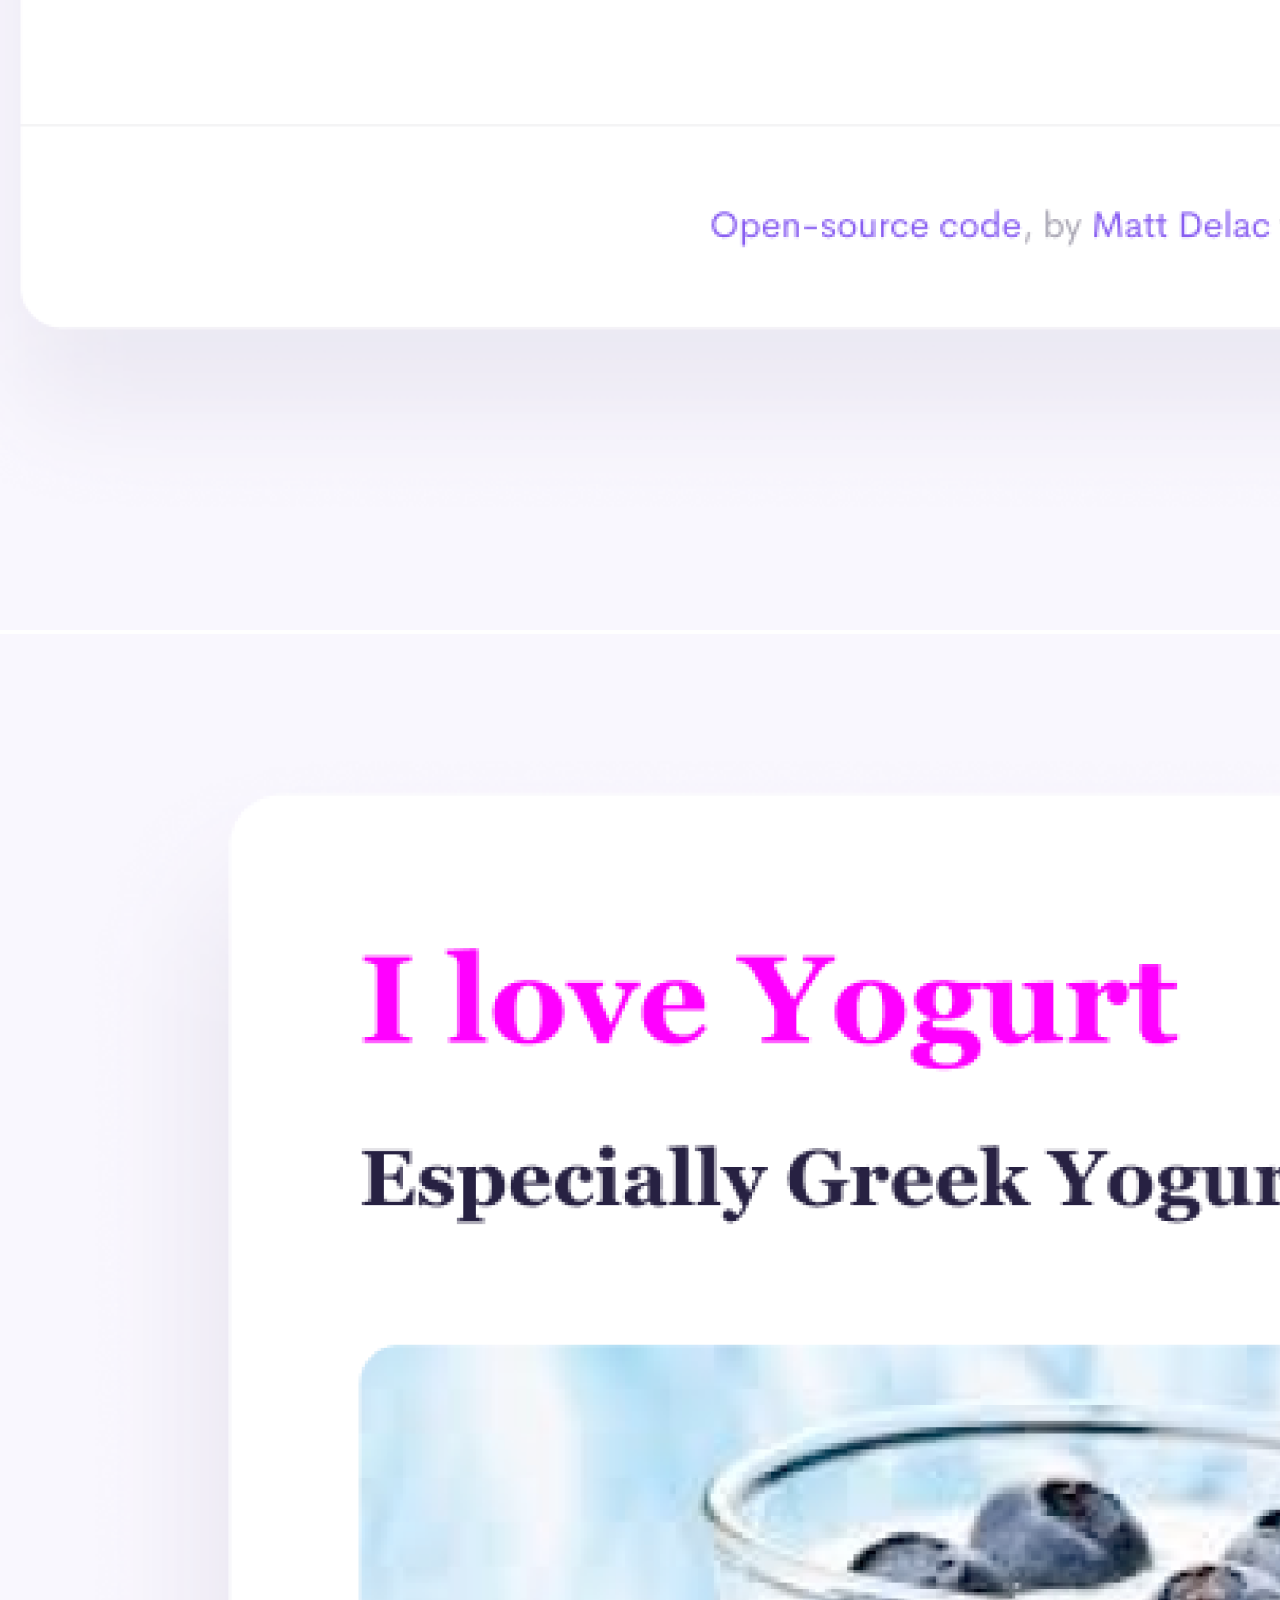
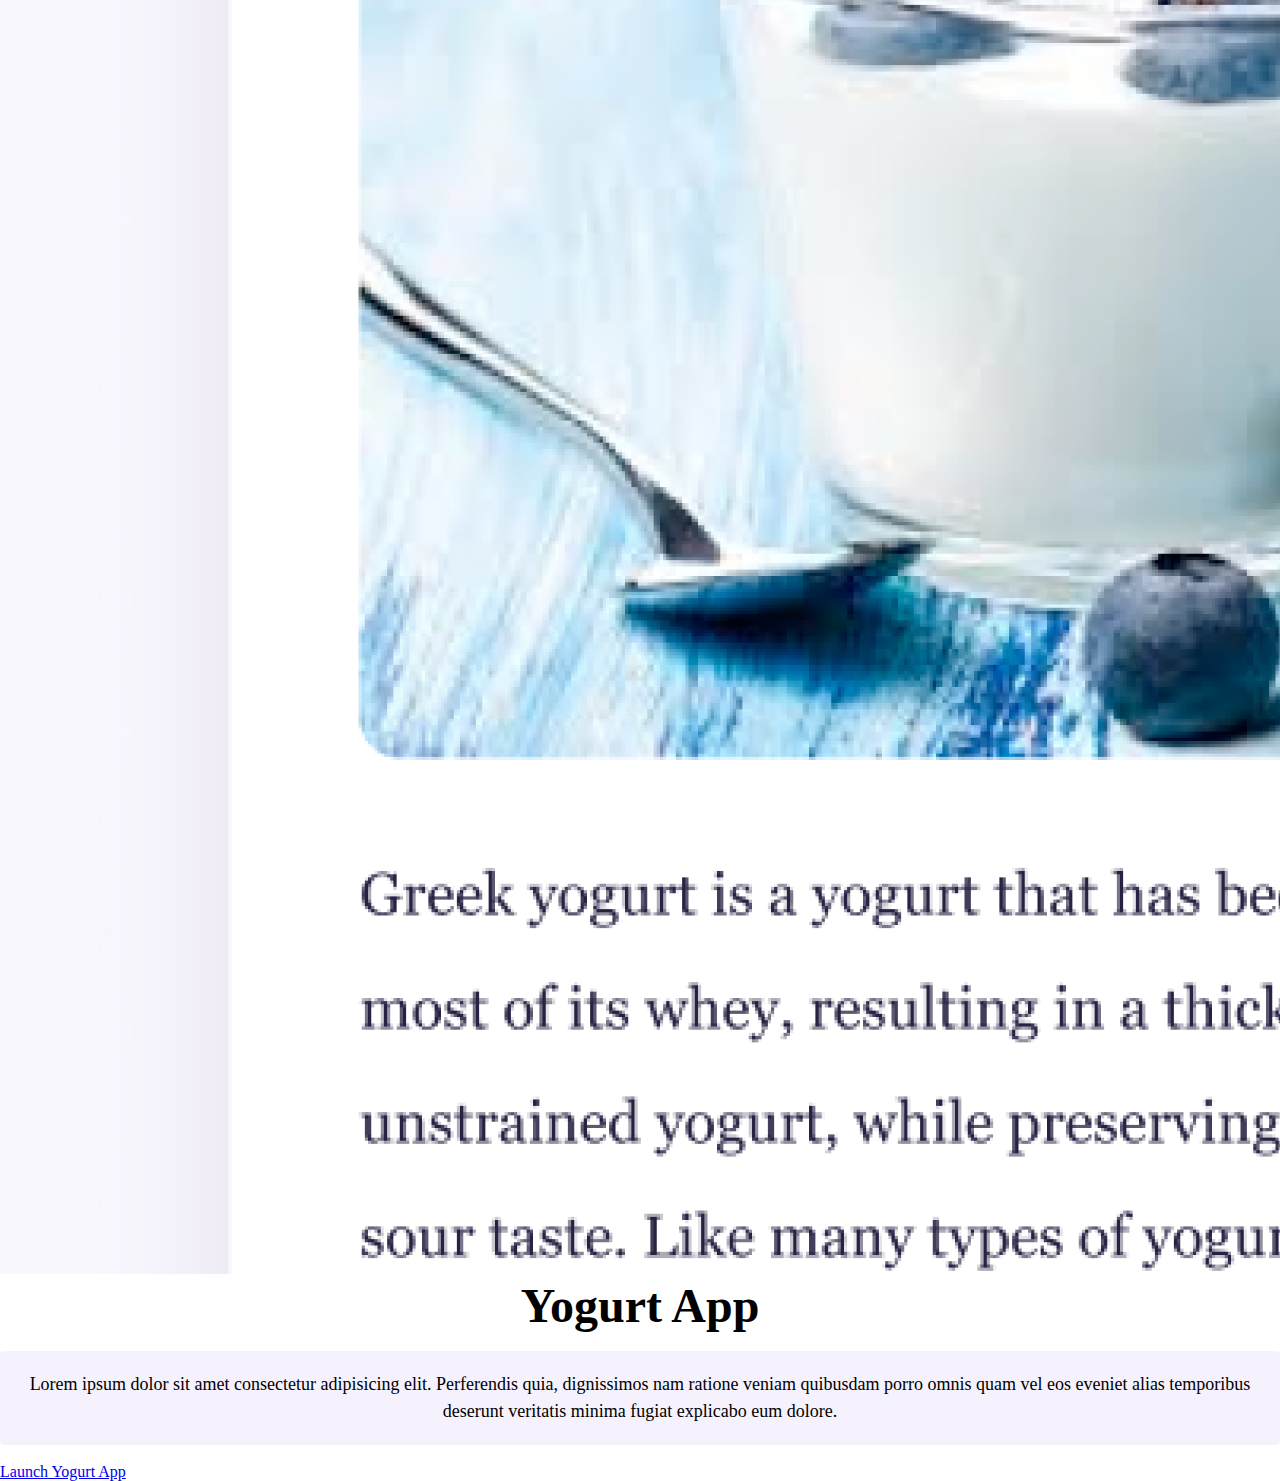
==== commit 5a8796be: "Made mobile friendly" ====
--- a/index.html
+++ b/index.html
@@ -71,7 +71,7 @@
           <div class="card border border-0" style="">
             <div class="card-body">
               <h2 class="card-title">Yoga App</h2>
-              <p class="card-text">
+              <p class="card-text d-none d-lg-block">
                 Lorem ipsum dolor sit amet consectetur adipisicing elit.
                 Perferendis quia, dignissimos nam ratione veniam quibusdam porro
                 omnis quam vel eos eveniet alias temporibus deserunt veritatis
@@ -89,7 +89,7 @@
           <div class="card border border-0" style="">
             <div class="card-body">
               <h2 class="card-title">Weather App</h2>
-              <p class="card-text">
+              <p class="card-text d-none d-lg-block">
                 Lorem ipsum dolor sit amet consectetur adipisicing elit.
                 Perferendis quia, dignissimos nam ratione veniam quibusdam porro
                 omnis quam vel eos eveniet alias temporibus deserunt veritatis
@@ -120,13 +120,13 @@
           <div class="card border border-0" style="">
             <div class="card-body">
               <h2 class="card-title">Yogurt App</h2>
-              <p class="card-text">
+              <p class="card-text d-none d-lg-block">
                 Lorem ipsum dolor sit amet consectetur adipisicing elit.
                 Perferendis quia, dignissimos nam ratione veniam quibusdam porro
                 omnis quam vel eos eveniet alias temporibus deserunt veritatis
                 minima fugiat explicabo eum dolore.
               </p>
-              <a href="#" class="btn btn-primary" title="Yogurt App">Launch Yoga App</a>
+              <a href="#" class="btn btn-primary" title="Yogurt App">Launch Yogurt App</a>
             </div>
           </div>
         </div>
--- a/style.css
+++ b/style.css
@@ -5,8 +5,7 @@
   }
   
   body {
-    margin: 60px auto;
-    max-width: 800px;
+    margin: 100px auto 0 auto;
   }
   
   h1,
